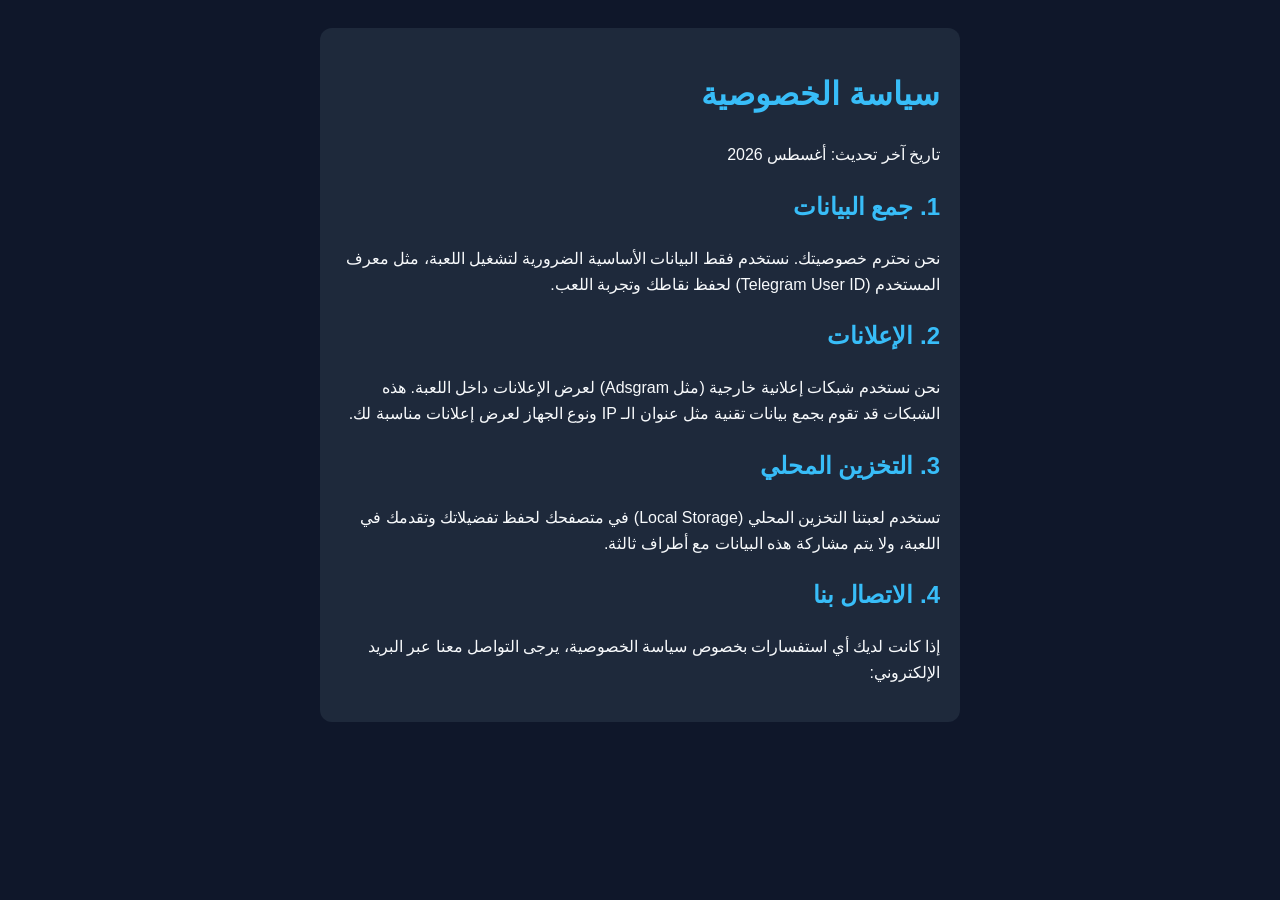
==== privacy.html @ 84274f43 "Add privacy policy page in Arabic This file outlines the privacy policy for the Play Zone game, deta" ====
<!DOCTYPE html>
<html lang="ar" dir="rtl">
<head>
    <meta charset="UTF-8">
    <meta name="viewport" content="width=device-width, initial-scale=1.0">
    <title>سياسة الخصوصية | Play Zone</title>
    <style>
        body { font-family: sans-serif; background-color: #0f172a; color: #f8fafc; padding: 20px; line-height: 1.6; }
        .container { max-width: 600px; margin: auto; background: #1e293b; padding: 20px; border-radius: 12px; }
        h1 { color: #38bdf8; }
        h2 { margin-top: 20px; color: #38bdf8; }
    </style>
</head>
<body>
    <div class="container">
        <h1>سياسة الخصوصية</h1>
        <p>تاريخ آخر تحديث: أغسطس 2026</p>

        <h2>1. جمع البيانات</h2>
        <p>نحن نحترم خصوصيتك. نستخدم فقط البيانات الأساسية الضرورية لتشغيل اللعبة، مثل معرف المستخدم (Telegram User ID) لحفظ نقاطك وتجربة اللعب.</p>

        <h2>2. الإعلانات</h2>
        <p>نحن نستخدم شبكات إعلانية خارجية (مثل Adsgram) لعرض الإعلانات داخل اللعبة. هذه الشبكات قد تقوم بجمع بيانات تقنية مثل عنوان الـ IP ونوع الجهاز لعرض إعلانات مناسبة لك.</p>

        <h2>3. التخزين المحلي</h2>
        <p>تستخدم لعبتنا التخزين المحلي (Local Storage) في متصفحك لحفظ تفضيلاتك وتقدمك في اللعبة، ولا يتم مشاركة هذه البيانات مع أطراف ثالثة.</p>

        <h2>4. الاتصال بنا</h2>
        <p>إذا كانت لديك أي استفسارات بخصوص سياسة الخصوصية، يرجى التواصل معنا عبر البريد الإلكتروني: <strong abod4abod13@gmail.com strong></p>
    </div>
</body>
</html>
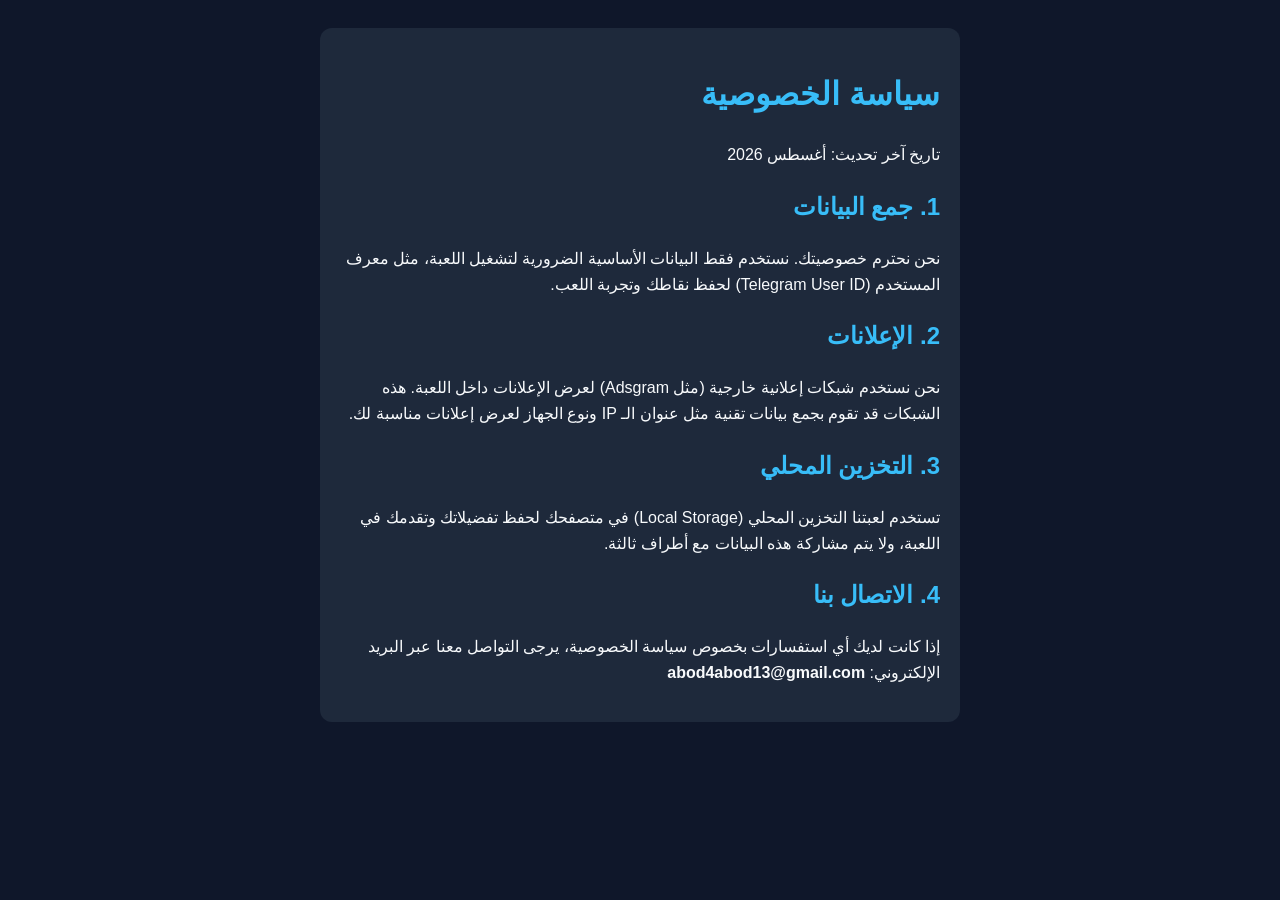
==== commit 29be7995: "Fix email formatting in privacy policy" ====
--- a/privacy.html
+++ b/privacy.html
@@ -26,7 +26,7 @@
         <p>تستخدم لعبتنا التخزين المحلي (Local Storage) في متصفحك لحفظ تفضيلاتك وتقدمك في اللعبة، ولا يتم مشاركة هذه البيانات مع أطراف ثالثة.</p>
 
         <h2>4. الاتصال بنا</h2>
-        <p>إذا كانت لديك أي استفسارات بخصوص سياسة الخصوصية، يرجى التواصل معنا عبر البريد الإلكتروني: <strong abod4abod13@gmail.com strong></p>
+        <p>إذا كانت لديك أي استفسارات بخصوص سياسة الخصوصية، يرجى التواصل معنا عبر البريد الإلكتروني: <strong>abod4abod13@gmail.com</strong></p>
     </div>
 </body>
 </html>
